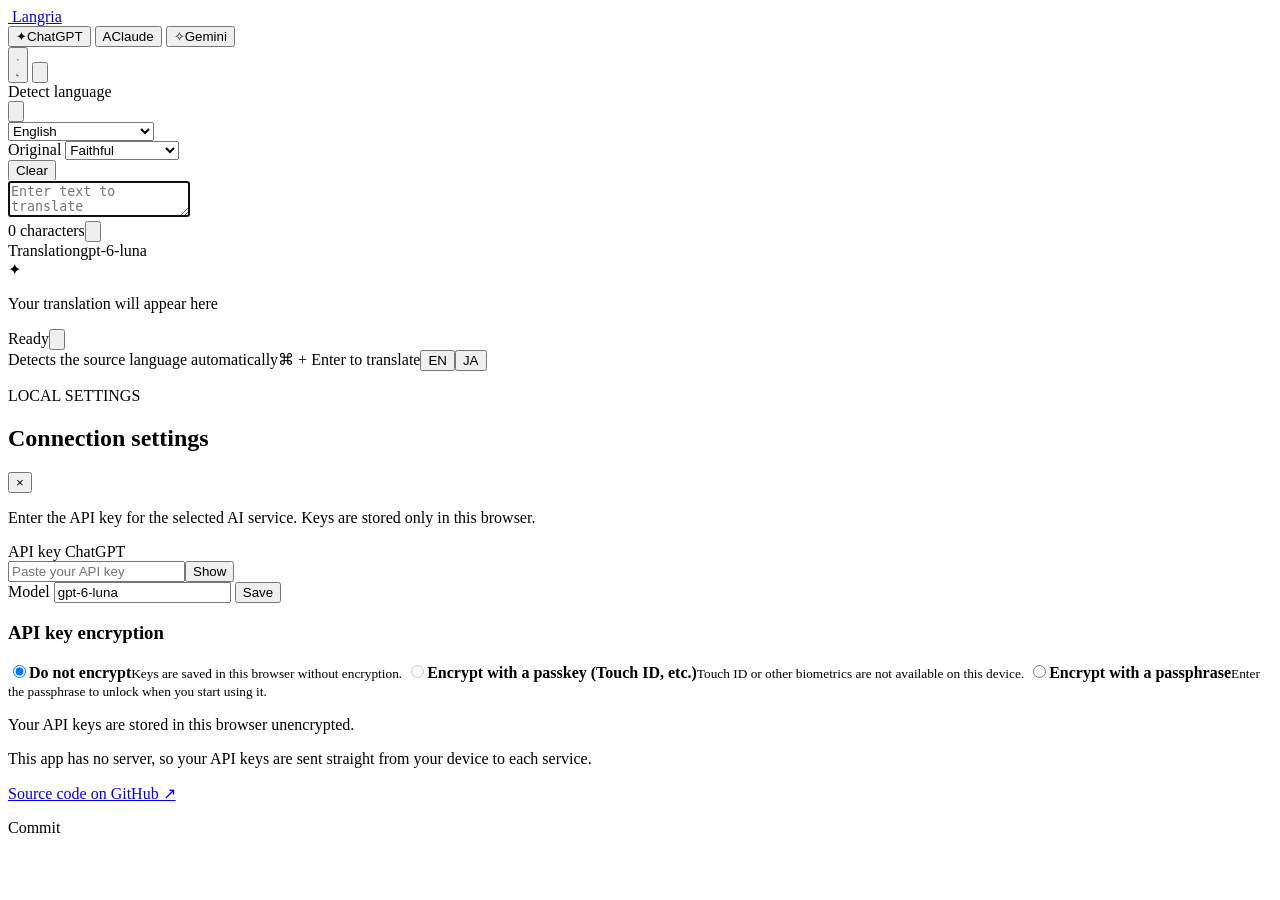
==== index.html @ f465bc77 "名前を MyLingo から Langria に変更 「MyLingo」という名前のアプリやサイトが他にも複数あるため、名前を Langria に変える。  - Webアプリ・拡張機能・README・" ====
<!doctype html>
<html lang="en">
  <head>
    <meta charset="UTF-8" />
    <meta name="viewport" content="width=device-width, initial-scale=1.0" />
    <meta http-equiv="Content-Security-Policy" content="default-src 'self'; script-src 'self'; style-src 'self' https://fonts.googleapis.com; font-src https://fonts.gstatic.com; connect-src 'self' https://api.openai.com https://api.anthropic.com https://generativelanguage.googleapis.com; img-src 'self' data:;" />
    <meta name="theme-color" content="#101416" />
    <title>Langria — AI Translator</title>
    <link rel="icon" type="image/svg+xml" href="extension/icons/icon.svg" />
    <link rel="preconnect" href="https://fonts.googleapis.com" />
    <link rel="preconnect" href="https://fonts.gstatic.com" crossorigin />
    <link href="https://fonts.googleapis.com/css2?family=DM+Mono:wght@400;500&family=Manrope:wght@400;500;600;700;800&family=Noto+Sans+JP:wght@400;500;600;700&display=swap" rel="stylesheet" />
    <link rel="stylesheet" href="styles.css" />
  </head>
  <body>
    <main class="app-shell">
      <header class="topbar">
        <a class="brand" href="#" aria-label="Langria home">
          <img class="brand-mark" src="extension/icons/icon.svg" alt="" />
          <span>Langria</span>
        </a>

        <div class="provider-switcher" role="tablist" aria-label="AI model provider">
          <button class="provider active" data-provider="openai" role="tab" aria-selected="true">
            <span class="provider-orb openai">✦</span>ChatGPT
          </button>
          <button class="provider" data-provider="anthropic" role="tab" aria-selected="false">
            <span class="provider-orb anthropic">A</span>Claude
          </button>
          <button class="provider" data-provider="gemini" role="tab" aria-selected="false">
            <span class="provider-orb gemini">✧</span>Gemini
          </button>
        </div>

        <button class="icon-button theme-toggle" id="themeToggle" aria-label="Switch theme" title="Theme" aria-pressed="false" data-i18n-attr="aria-label:web.theme;title:web.themeTitle">
          <svg class="icon-sun" viewBox="0 0 24 24" aria-hidden="true"><circle cx="12" cy="12" r="4.2"/><path d="M12 3v2.2M12 18.8V21M4.2 12H2M22 12h-2.2M5.6 5.6l1.5 1.5M16.9 16.9l1.5 1.5M18.4 5.6l-1.5 1.5M7.1 16.9l-1.5 1.5"/></svg>
          <svg class="icon-moon" viewBox="0 0 24 24" aria-hidden="true"><path d="M20 14.5A8.5 8.5 0 1 1 9.5 4a7 7 0 0 0 10.5 10.5Z"/></svg>
        </button>

        <button class="icon-button settings-trigger" aria-label="Open settings" title="Settings" data-i18n-attr="aria-label:web.openSettings;title:web.settings">
          <svg viewBox="0 0 24 24" aria-hidden="true"><path d="M12 8.25a3.75 3.75 0 1 0 0 7.5 3.75 3.75 0 0 0 0-7.5Z"/><path d="M19.4 15a1.7 1.7 0 0 0 .34 1.88l.06.06-1.8 1.8-.06-.06a1.7 1.7 0 0 0-1.88-.34 1.7 1.7 0 0 0-1.03 1.56V20h-2.55v-.08A1.7 1.7 0 0 0 11.45 18.36a1.7 1.7 0 0 0-1.88.34l-.06.06-1.8-1.8.06-.06A1.7 1.7 0 0 0 8.1 15a1.7 1.7 0 0 0-1.56-1.03h-.08v-2.55h.08A1.7 1.7 0 0 0 8.1 10.4a1.7 1.7 0 0 0-.34-1.88L7.7 8.46l1.8-1.8.06.06a1.7 1.7 0 0 0 1.88.34 1.7 1.7 0 0 0 1.03-1.56v-.08h2.55v.08a1.7 1.7 0 0 0 1.03 1.56 1.7 1.7 0 0 0 1.88-.34l.06-.06 1.8 1.8-.06.06a1.7 1.7 0 0 0-.34 1.88 1.7 1.7 0 0 0 1.56 1.03h.08v2.55h-.08A1.7 1.7 0 0 0 19.4 15Z"/></svg>
        </button>
      </header>

      <section class="workspace" aria-label="Translation workspace" data-i18n-attr="aria-label:web.workspace">
        <div class="language-strip">
          <div class="language source-language"><span class="status-dot"></span><span id="sourceLang">Detect language</span></div>
          <button class="swap-button" id="swapButton" aria-label="Swap original and translation" title="Swap original and translation" data-i18n-attr="aria-label:web.swap;title:web.swap">
            <svg viewBox="0 0 24 24" aria-hidden="true"><path d="M7 7h11M14.5 3.5 18 7l-3.5 3.5M17 17H6M9.5 20.5 6 17l3.5-3.5"/></svg>
          </button>
          <div class="language target-language">
            <select id="targetSelect" class="target-select" aria-label="Target language" data-i18n-attr="aria-label:web.targetLanguage"></select>
            <input id="customTarget" class="custom-target" type="text" placeholder="Language name (e.g. Arabic)" aria-label="Target language name" data-i18n-attr="placeholder:target.customPlaceholder;aria-label:target.customLabel" hidden />
          </div>
        </div>

        <div class="panes">
          <section class="pane input-pane">
            <div class="pane-head">
              <div class="pane-head-left">
                <span data-i18n="web.original">Original</span>
                <select id="modeSelect" class="mode-select" aria-label="Translation mode" data-i18n-attr="aria-label:mode.label">
                  <option value="faithful" data-i18n="mode.faithful">Faithful</option>
                  <option value="natural" data-i18n="mode.natural">Natural</option>
                  <option value="business" data-i18n="mode.business">Business</option>
                  <option value="casual" data-i18n="mode.casual">Casual &amp; social</option>
                  <option value="technical" data-i18n="mode.technical">Technical</option>
                </select>
              </div>
              <button id="clearButton" class="text-button" data-i18n="web.clear">Clear</button>
            </div>
            <textarea id="sourceText" placeholder="Enter text to translate" data-i18n-attr="placeholder:web.sourcePlaceholder" autofocus></textarea>
            <div class="pane-footer"><span id="characterCount">0 characters</span><button class="copy-button" data-copy="sourceText" aria-label="Copy original" data-i18n-attr="aria-label:web.copyOriginal"><svg viewBox="0 0 24 24"><rect x="8" y="8" width="11" height="12" rx="2"/><path d="M5 16V6a2 2 0 0 1 2-2h9"/></svg></button></div>
          </section>

          <section class="pane output-pane">
            <div class="pane-head"><span data-i18n="web.translation">Translation</span><span class="model-label" id="modelLabel"></span></div>
            <div id="translation" class="translation" aria-live="polite">
              <div class="empty-state"><span class="empty-star">✦</span><p data-i18n="web.empty">Your translation will appear here</p></div>
            </div>
            <div class="pane-footer"><span id="translationStatus">Ready</span><button class="copy-button" data-copy="translation" aria-label="Copy translation" data-i18n-attr="aria-label:web.copyTranslation"><svg viewBox="0 0 24 24"><rect x="8" y="8" width="11" height="12" rx="2"/><path d="M5 16V6a2 2 0 0 1 2-2h9"/></svg></button></div>
          </section>
        </div>
      </section>

      <footer><span><i></i> <span data-i18n="web.footerAuto">Detects the source language automatically</span></span><span class="footer-end"><span data-i18n="web.footerShortcut">⌘ + Enter to translate</span><span id="langSwitch"></span></span></footer>
    </main>

    <aside class="settings-panel" id="settingsPanel" aria-hidden="true">
      <div class="settings-head"><div><p class="eyebrow" data-i18n="settings.eyebrow">LOCAL SETTINGS</p><h2 data-i18n="settings.title">Connection settings</h2></div><button class="icon-button close-settings" aria-label="Close settings" data-i18n-attr="aria-label:web.closeSettings">×</button></div>
      <p class="settings-description" data-i18n="web.settingsDescription">Enter the API key for the selected AI service. Keys are stored only in this browser.</p>
      <label class="field-label" for="apiKey"><span data-i18n="settings.apiKey">API key</span> <span id="keyProvider">ChatGPT</span></label>
      <div class="key-field"><input id="apiKey" type="password" autocomplete="off" placeholder="Paste your API key"/><button id="toggleKey" aria-label="Show API key" data-i18n-attr="aria-label:web.showKey">Show</button></div>
      <label class="field-label" for="modelInput" data-i18n="settings.model">Model</label>
      <input id="modelInput" class="model-input" type="text" />
      <button id="saveSettings" class="save-button" data-i18n="settings.save">Save</button>
      <section class="vault" aria-labelledby="vaultTitle">
        <h3 class="vault-title" id="vaultTitle" data-i18n="vault.title">API key encryption</h3>
        <div id="vaultPanel"></div>
      </section>
      <p class="security-note" data-i18n="web.securityNote">This app has no server, so your API keys are sent straight from your device to each service.</p>
      <p class="repo-link"><a href="https://github.com/shigeya-t/MyLingo" target="_blank" rel="noopener noreferrer" data-i18n="settings.repo">Source code on GitHub ↗</a></p>
      <p class="commit-hash"><span data-i18n="settings.commit">Commit</span> <span id="commitHash"></span></p>
    </aside>
    <div id="scrim" class="scrim"></div>
    <div id="toast" class="toast" role="status"></div>
    <script src="extension/lib/version.js"></script>
    <script src="extension/lib/i18n.js"></script>
    <script src="extension/lib/vault.js"></script>
    <script src="extension/lib/languages.js"></script>
    <script src="app.js"></script>
  </body>
</html>
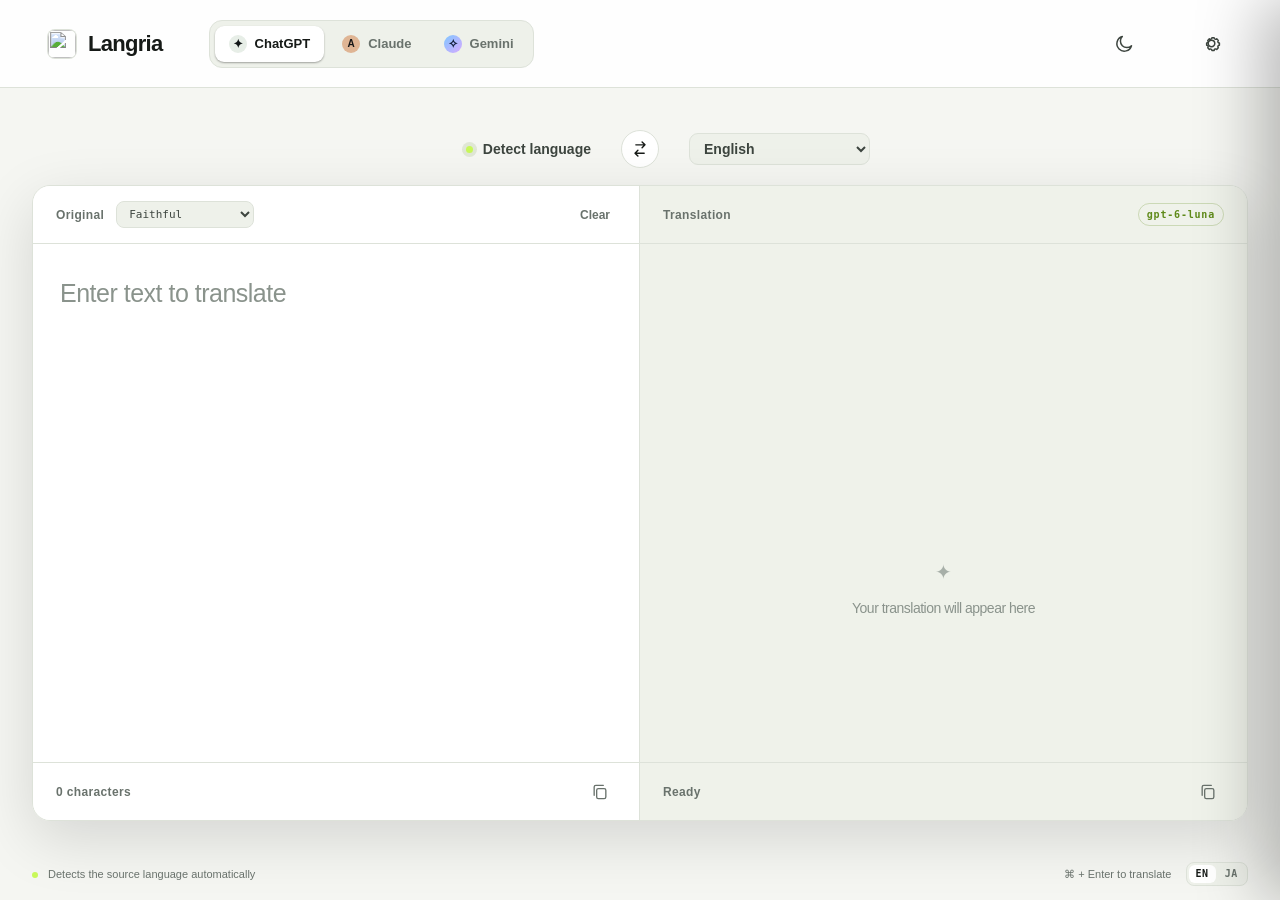
==== commit 19b9a9e8: "Web: 公開版のデモページに注意書きを表示し、Pages の公開を master への push で動くように直す - 公開版（GitHub Pages の app/）の上部に「デモ用で、リポジトリ" ====
--- a/index.html
+++ b/index.html
@@ -14,6 +14,7 @@
   </head>
   <body>
     <main class="app-shell">
+      <p class="demo-notice" data-i18n-html="web.demoNotice" hidden></p>
       <header class="topbar">
         <a class="brand" href="#" aria-label="Langria home">
           <img class="brand-mark" src="extension/icons/icon.svg" alt="" />
@@ -99,7 +100,7 @@
         <div id="vaultPanel"></div>
       </section>
       <p class="security-note" data-i18n="web.securityNote">This app has no server, so your API keys are sent straight from your device to each service.</p>
-      <p class="repo-link"><a href="https://github.com/shigeya-t/MyLingo" target="_blank" rel="noopener noreferrer" data-i18n="settings.repo">Source code on GitHub ↗</a></p>
+      <p class="repo-link"><a href="https://github.com/shigeya-t/Langria" target="_blank" rel="noopener noreferrer" data-i18n="settings.repo">Source code on GitHub ↗</a></p>
       <p class="commit-hash"><span data-i18n="settings.commit">Commit</span> <span id="commitHash"></span></p>
     </aside>
     <div id="scrim" class="scrim"></div>
--- a/styles.css
+++ b/styles.css
@@ -0,0 +1,20 @@
+:root { --bg:#111516; --surface:#171c1d; --surface-2:#1c2223; --surface-alt:#151a1b; --line:#2a3233; --text:#edf0ea; --text-secondary:#cbd1cd; --muted:#8f9894; --muted-2:#7f8985; --placeholder:#66706d; --empty-text:#6d7774; --empty-star:#55605b; --topbar-bg:rgba(17,21,22,.94); --chip-bg:#141819; --chip-active-bg:#2a3030; --panel-bg:#191f20; --input-bg:#121617; --input-btn-bg:#202627; --input-btn-text:#aeb5b2; --lime:#c8f859; --lime-dark:#a9d54a; --lime-ink:#c8f859; --lime-border:#c8f85955; --dot-glow:#c8f85915; --blue:#68aefb; --warn:#f5c26b; --error:#ff8f8f; }
+:root[data-theme="light"] { --bg:#f5f6f2; --surface:#ffffff; --surface-2:#eef1ea; --surface-alt:#eff2ea; --line:#dde2d9; --text:#161a17; --text-secondary:#3d453f; --muted:#69726c; --muted-2:#5c6660; --placeholder:#8a938c; --empty-text:#8a938c; --empty-star:#a7afa8; --topbar-bg:rgba(255,255,255,.92); --chip-bg:#eef1ea; --chip-active-bg:#ffffff; --panel-bg:#ffffff; --input-bg:#f2f4ef; --input-btn-bg:#e6e9e1; --input-btn-text:#4b5349; --lime-ink:#5f8a1a; --lime-border:#5f8a1a40; --dot-glow:#5f8a1a22; --warn:#a46200; --error:#c62828; }
+* { box-sizing:border-box; } body { margin:0; color:var(--text); background:var(--bg); font-family:Manrope,"Noto Sans JP",sans-serif; min-height:100vh; transition:background-color .2s ease, color .2s ease; }
+button,input,textarea { font:inherit; } button { color:inherit; cursor:pointer; } .app-shell { min-height:100vh; display:flex; flex-direction:column; }
+.topbar { height:88px; padding:0 48px; border-bottom:1px solid var(--line); display:flex; align-items:center; gap:46px; background:var(--topbar-bg); }
+.brand { display:flex; align-items:center; gap:12px; color:var(--text); text-decoration:none; font-size:22px; font-weight:800; letter-spacing:-.7px; } .brand-mark { width:28px; height:28px; border-radius:7px; display:block; flex:none; box-shadow:0 0 0 1px var(--line); }
+.provider-switcher { display:flex; gap:4px; padding:5px; border:1px solid var(--line); border-radius:13px; background:var(--chip-bg); } .provider { border:0; background:transparent; border-radius:9px; color:var(--muted); display:flex; gap:8px; align-items:center; padding:9px 14px; font-weight:700; font-size:13px; transition:.2s; } .provider:hover{color:var(--text)} .provider.active { background:var(--chip-active-bg); color:var(--text); box-shadow:0 1px 2px #0005; }
+.provider-orb { width:18px; height:18px; display:grid; place-items:center; border-radius:50%; font-size:12px; line-height:1; } .openai{color:#101516;background:#e7eee7}.anthropic{color:#151617;background:#dfb594;font-size:10px}.gemini{color:#152140;background:linear-gradient(135deg,#80c7ff,#d6aaff)}
+.icon-button { border:1px solid transparent; background:transparent; border-radius:10px; padding:9px; display:grid; place-items:center; } .icon-button:hover { background:var(--surface-2); border-color:var(--line); } .icon-button svg { width:21px; height:21px; fill:none; stroke:currentColor; stroke-width:1.7; stroke-linecap:round; stroke-linejoin:round; } .settings-trigger { color:var(--text-secondary); } .theme-toggle { margin-left:auto; color:var(--text-secondary); } .theme-toggle .icon-moon { display:none; } :root[data-theme="light"] .theme-toggle .icon-sun { display:none; } :root[data-theme="light"] .theme-toggle .icon-moon { display:block; }
+.workspace { flex:1; width:min(1320px, calc(100% - 64px)); margin:0 auto; padding:42px 0 27px; display:flex; flex-direction:column; }.language-strip { display:grid; grid-template-columns:minmax(0,1fr) 62px minmax(0,1fr); align-items:center; width:100%; margin-bottom:17px; }.language { display:flex; align-items:center; gap:10px; font-size:14px; font-weight:700; color:var(--text-secondary); }.source-language { justify-content:flex-end; padding-right:18px; }.target-language { padding-left:18px; }.target-select,.custom-target{border:1px solid var(--line);background:var(--surface-2);color:var(--text-secondary);font:inherit;padding:6px 10px;border-radius:9px;min-width:0}.target-select:focus,.custom-target:focus{outline:0;border-color:var(--lime)}.custom-target{width:180px;max-width:100%}.custom-target[hidden]{display:none}.status-dot{width:7px;height:7px;border-radius:99px;background:var(--lime);box-shadow:0 0 0 4px var(--dot-glow)}.swap-button{width:38px;height:38px;justify-self:center;border-radius:50%;border:1px solid var(--line);background:var(--surface);display:grid;place-items:center;transition:.2s}.swap-button:hover{border-color:var(--lime);color:var(--lime);transform:rotate(180deg)}.swap-button svg{fill:none;stroke:currentColor;stroke-width:1.7;stroke-linecap:round;stroke-linejoin:round;width:20px}
+.panes { flex:1; min-height:480px; display:grid; grid-template-columns:1fr 1fr; border:1px solid var(--line); border-radius:18px; overflow:hidden; box-shadow:0 18px 60px #0002; }.pane { min-width:0; display:flex; flex-direction:column; min-height:480px; background:var(--surface); }.input-pane{border-right:1px solid var(--line)}.output-pane{background:var(--surface-alt)}.pane-head,.pane-footer{height:58px;padding:0 23px;display:flex;align-items:center;justify-content:space-between;border-color:var(--line);color:var(--muted);font-size:12px;font-weight:700;letter-spacing:.03em}.pane-head{border-bottom:1px solid var(--line)}.pane-footer{border-top:1px solid var(--line);margin-top:auto}.text-button{border:0;background:transparent;color:var(--muted);font-size:12px;padding:6px;}.text-button:hover{color:var(--text)}.pane-head-left{display:flex;align-items:center;gap:12px;min-width:0}.mode-select{border:1px solid var(--line);background:var(--surface-2);color:var(--text-secondary);font:11px "DM Mono",monospace;padding:5px 8px;border-radius:8px;max-width:180px}textarea{flex:1;resize:none;border:0;outline:0;background:transparent;color:var(--text);padding:28px 27px;font-family:"Noto Sans JP",Manrope,sans-serif;font-size:25px;line-height:1.7;letter-spacing:-.5px}textarea::placeholder{color:var(--placeholder)}.model-label{font-family:"DM Mono",monospace;font-size:10px;letter-spacing:.08em;color:var(--lime-ink);border:1px solid var(--lime-border);padding:5px 8px;border-radius:99px;max-width:220px;overflow:hidden;text-overflow:ellipsis;white-space:nowrap}.translation{flex:1;padding:28px 27px;font-family:"Noto Sans JP",Manrope,sans-serif;font-size:25px;line-height:1.7;letter-spacing:-.5px;white-space:pre-wrap}.empty-state{height:100%;display:flex;align-items:center;justify-content:center;flex-direction:column;gap:8px;color:var(--empty-text);font-family:Manrope,sans-serif;font-size:14px}.empty-state p{margin:0}.empty-star{color:var(--empty-star);font-size:20px}.copy-button{border:0;background:transparent;color:var(--muted);padding:6px;display:grid;place-items:center}.copy-button:hover{color:var(--text)}.copy-button svg{width:20px;height:20px;fill:none;stroke:currentColor;stroke-width:1.6;stroke-linecap:round;stroke-linejoin:round}
+.repo-link{margin:18px 0 0;font-size:13px}.repo-link a{color:var(--lime-ink);text-decoration:none}.repo-link a:hover{text-decoration:underline}.commit-hash{margin:6px 0 0;color:var(--muted);font-family:"DM Mono",monospace;font-size:10px;opacity:.6}.commit-hash:has(span:empty){display:none}
+footer{width:min(1320px,calc(100% - 64px));margin:0 auto;height:52px;color:var(--muted);font-size:11px;display:flex;align-items:center;justify-content:space-between}.app-shell footer i{display:inline-block;width:6px;height:6px;border-radius:50%;background:var(--lime);margin-right:7px}
+.scrim{position:fixed;inset:0;background:#0008;opacity:0;visibility:hidden;transition:.25s;z-index:5}.settings-panel{position:fixed;z-index:6;right:0;top:0;height:100dvh;width:min(420px,100vw);background:var(--panel-bg);border-left:1px solid var(--line);padding:36px;transform:translateX(100%);transition:.28s ease;box-shadow:-20px 0 60px #0004;overflow-y:auto}.settings-panel.open{transform:translateX(0)}.scrim.show{opacity:1;visibility:visible}.settings-head{display:flex;justify-content:space-between;align-items:flex-start}.eyebrow{font:10px "DM Mono",monospace;letter-spacing:.12em;color:var(--lime-ink);margin:0 0 8px}.settings-head h2{font-size:25px;margin:0;letter-spacing:-1px}.close-settings{font-size:26px;line-height:20px;color:var(--muted)}.settings-description{margin:32px 0 28px;color:var(--muted-2);font-size:13px;line-height:1.8}.field-label{display:block;color:var(--text-secondary);font-size:12px;font-weight:700;margin:19px 0 9px}.field-label span{color:var(--lime-ink);font-weight:500;margin-left:5px}.key-field{display:flex;border:1px solid var(--line);border-radius:9px;overflow:hidden;background:var(--input-bg)}.key-field input,.model-input{color:var(--text);border:0;outline:0;background:transparent;width:100%;padding:13px;font:13px "DM Mono",monospace}.key-field button{border:0;border-left:1px solid var(--line);background:var(--input-btn-bg);color:var(--input-btn-text);padding:0 12px;font-size:11px}.model-input{border:1px solid var(--line);border-radius:9px}.save-button{border:0;background:var(--lime);color:#17200b;border-radius:9px;width:100%;margin-top:30px;padding:14px;font-size:13px;font-weight:800}.save-button:hover{background:#d5ff78}.security-note{font-size:11px;color:var(--muted-2);line-height:1.7;margin-top:18px}.toast{position:fixed;z-index:10;bottom:26px;left:50%;transform:translate(-50%,20px);background:#e8eee6;color:#172017;font-size:12px;font-weight:700;padding:10px 16px;border-radius:9px;opacity:0;visibility:hidden;transition:.2s}.toast.show{opacity:1;visibility:visible;transform:translate(-50%,0)}
+.locked-state{display:flex;flex-direction:column;align-items:flex-start;gap:14px;font-size:15px;color:var(--text-secondary)}.locked-state p{margin:0}.unlock-button{border:0;background:var(--lime);color:#17200b;border-radius:9px;padding:11px 16px;font-size:13px;font-weight:800}.unlock-button:hover{background:#d5ff78}.unlock-button:disabled{opacity:.5;cursor:progress}.unlock-input{width:min(320px,100%);color:var(--text);background:var(--input-bg);border:1px solid var(--line);border-radius:9px;outline:0;padding:11px 13px;font:13px "DM Mono",monospace}.unlock-input:focus{border-color:var(--lime-border)}.unlock-error{color:var(--error);font-size:13px}.unlock-error:empty{display:none}.vault{margin-top:30px;padding-top:22px;border-top:1px solid var(--line)}.vault-title{font-size:13px;margin:0 0 4px;color:var(--text)}.vault-status{color:var(--muted-2);font-size:12px;line-height:1.8;margin:8px 0 12px}.vault-status.ok{color:var(--lime-ink)}.vault-status.warn{color:var(--warn)}.vault-input{display:block;width:100%;margin-bottom:8px;color:var(--text);background:var(--input-bg);border:1px solid var(--line);border-radius:9px;outline:0;padding:12px 13px;font:13px "DM Mono",monospace}.vault-input:focus{border-color:var(--lime-border)}.vault-buttons{display:flex;flex-wrap:wrap;gap:8px}.vault-button{border:1px solid var(--line);background:var(--input-btn-bg);color:var(--text-secondary);border-radius:9px;padding:10px 14px;font-size:12px;font-weight:700}.vault-button.primary{border-color:transparent;background:var(--lime);color:#17200b}.vault-button:disabled,.vault-link:disabled{opacity:.5;cursor:progress}.vault-link{border:0;background:transparent;color:var(--muted);font-size:11px;padding:10px 0 0;text-decoration:underline}.vault-options{display:grid;gap:6px;margin:12px 0 4px}.vault-option{display:flex;gap:10px;align-items:flex-start;padding:10px 12px;border:1px solid var(--line);border-radius:9px;cursor:pointer}.vault-option:has(input:checked){border-color:var(--lime-border);background:var(--input-bg)}.vault-option:has(input:disabled:not(:checked)){opacity:.5;cursor:not-allowed}.vault-option input{margin:3px 0 0;accent-color:var(--lime-ink)}.vault-option strong{display:block;font-size:12px;color:var(--text)}.vault-option small{display:block;font-size:11px;color:var(--muted-2);line-height:1.6;margin-top:2px}.vault-error{color:var(--error);font-size:12px;line-height:1.7;margin:10px 0 0}
+.footer-end{display:flex;align-items:center;gap:14px}.lang-switch{display:inline-flex;gap:2px;padding:2px;border:1px solid var(--line);border-radius:8px;background:var(--chip-bg)}.lang-switch button{border:0;background:transparent;color:var(--muted);font:700 10px/1 "DM Mono",monospace;letter-spacing:.06em;padding:4px 7px;border-radius:6px;cursor:pointer}.lang-switch button:hover{color:var(--text)}.lang-switch button[aria-pressed="true"]{background:var(--chip-active-bg);color:var(--text)}
+@media (max-width:720px){.topbar{height:auto;padding:18px 14px;gap:10px}.brand>span:not(.brand-mark){display:none}.provider-switcher{margin-left:auto}.provider{padding:8px}.provider:not(.active){font-size:0}.provider:not(.active) .provider-orb{font-size:12px}.theme-toggle{margin-left:0}.workspace{width:calc(100% - 28px);padding-top:24px}.panes{grid-template-columns:1fr;overflow:visible;border-radius:14px}.pane{min-height:360px}.input-pane{border-right:0;border-bottom:1px solid var(--line)}.language-strip{margin-bottom:12px}.source-language{justify-content:flex-start}.target-language{justify-content:flex-end;flex-wrap:wrap;gap:6px;padding-left:0}.source-language{padding-right:0;white-space:nowrap}.target-select,.custom-target{width:100%}textarea,.translation{font-size:20px;padding:22px}.translation{min-height:230px}footer{width:calc(100% - 28px);font-size:10px;gap:10px}.footer-end>span:first-child{display:none}.settings-panel{padding:28px 22px}}
+@media (max-width:380px){.provider.active{font-size:0;gap:0}.provider.active .provider-orb{font-size:12px}.provider.active .anthropic{font-size:10px}}
+.demo-notice { margin:0; padding:10px 48px; border-bottom:1px solid var(--line); background:var(--surface-2); color:var(--text-secondary); font-size:13px; line-height:1.6; text-align:center; } .demo-notice strong { color:var(--text); } .demo-notice a { color:var(--lime-ink); } .demo-notice[hidden] { display:none; }
+@media (max-width:720px){.demo-notice{padding:10px 14px;font-size:12px;text-align:left}}
